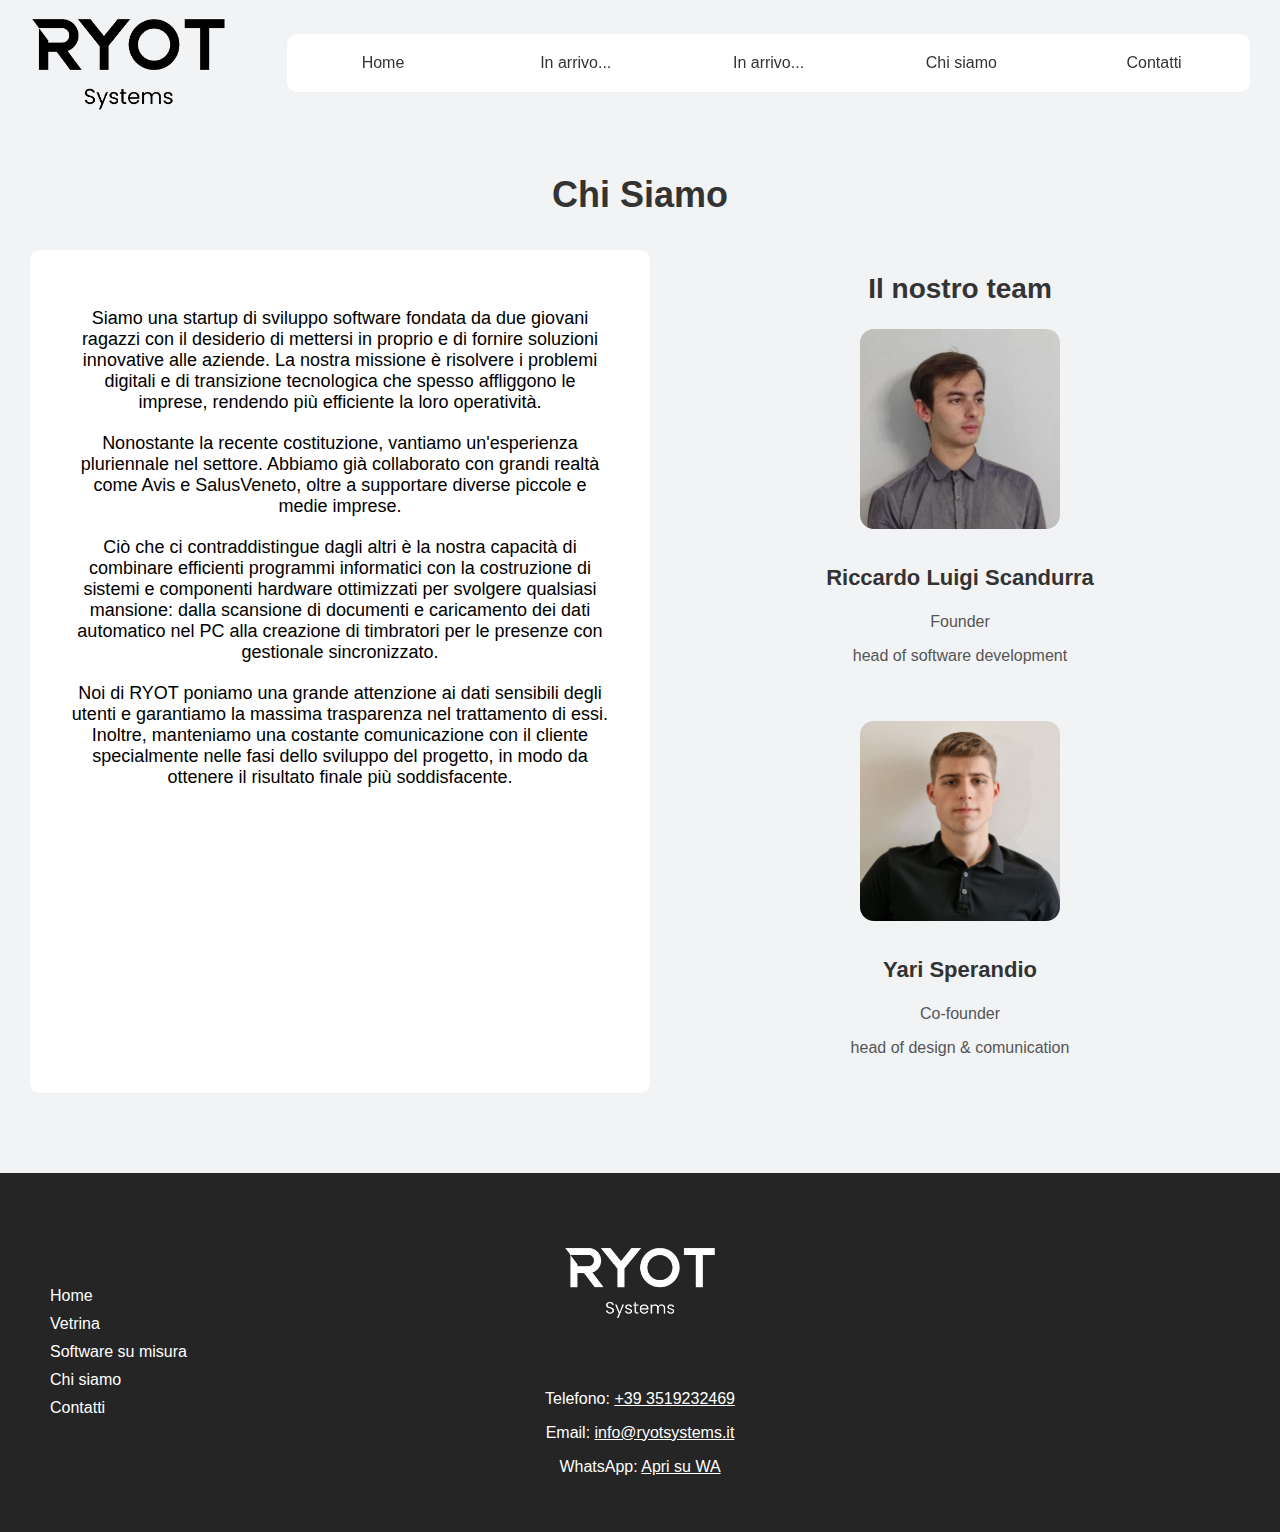
==== chisiamo.html @ 0d629e20 "Add files via upload" ====
<!DOCTYPE html>
<html lang="it">
<head>
    <meta charset="UTF-8">
    <meta name="viewport" content="width=device-width, initial-scale=1.0">
    <title>Ryot Systems - Chi Siamo</title>
    <style>
        body {
            font-family: Arial, sans-serif;
            margin: 0;
            padding: 0;
            background-color: #f2f3f5;
            display: flex;
            flex-direction: column;
            min-height: 100vh;
        }
        .content {
            margin-top: 130px;
            padding: 20px;
            display: flex;
            justify-content: center;
            flex-wrap: wrap;
            flex: 1;
        }
        .about-section {
            background-color: #ffffff;
            color: #000000;
            padding: 40px;
            border-radius: 10px;
            text-align: center;
            flex: 1;
            margin: 10px;
        }
        .about-section p {
            font-size: 18px;
            margin-bottom: 20px;
        }
        .team {
            padding: 20px;
            border-radius: 10px;
            margin: 10px;
            text-align: center;
            flex: 1;
            padding-top: 0;
        }
        .team h2 {
            font-size: 28px;
            color: #333;
        }
        .team-members {
            display: flex;
            justify-content: center;
            flex-wrap: wrap;
            gap: 40px;
        }
        .team-member {
            text-align: center;
            width: 300px;
        }
        .team-member img {
            width: 200px;
            border-radius: 7%;
            object-fit: cover;
            margin-bottom: 10px;
        }
        .team-member h3 {
            font-size: 22px;
            color: #333;
        }
        .team-member p {
            text-align: center;
            font-size: 16px;
            color: #555;
        }
        .content h1 {
            width: 100%;
            text-align: center;
            font-size: 36px;
            color: #333;
        }
    </style>
</head>
<body>
    <div id="header-container"></div>

    <div class="content">
        <h1>Chi Siamo</h1>
        <div class="about-section">
            <p>Siamo una startup di sviluppo software fondata da due giovani ragazzi con il desiderio di mettersi in proprio e di fornire soluzioni innovative alle aziende. La nostra missione è risolvere i problemi digitali e di transizione tecnologica che spesso affliggono le imprese, rendendo più efficiente la loro operatività.</p>
            <p>Nonostante la recente costituzione, vantiamo un'esperienza pluriennale nel settore. Abbiamo già collaborato con grandi realtà come Avis e SalusVeneto, oltre a supportare diverse piccole e medie imprese.</p>
            <p>Ciò che ci contraddistingue dagli altri è la nostra capacità di combinare efficienti programmi informatici con la costruzione di sistemi e componenti hardware ottimizzati per svolgere qualsiasi mansione: dalla scansione di documenti e caricamento dei dati automatico nel PC alla creazione di timbratori per le presenze con gestionale sincronizzato.</p>
            <p>Noi di RYOT poniamo una grande attenzione ai dati sensibili degli utenti e garantiamo la massima trasparenza nel trattamento di essi. Inoltre, manteniamo una costante comunicazione con il cliente specialmente nelle fasi dello sviluppo del progetto, in modo da ottenere il risultato finale più soddisfacente.</p>
        </div>

        <div class="team">
            <h2>Il nostro team</h2>
            <div class="team-members">
                <div class="team-member">
                    <img src="images/Riccardo.jpg" alt="Membro del Team">
                    <h3>Riccardo Luigi Scandurra</h3>
                    <p>Founder</p>
                    <p>head of software development</p>
                </div>
                <div class="team-member">
                    <img src="images/Yari.jpg" alt="Membro del Team">
                    <h3>Yari Sperandio</h3>
                    <p>Co-founder</p>
                    <p>head of design & comunication</p>
                </div>
            </div>
        </div>
    </div>

    <div id="footer"></div>

    <script>
        document.addEventListener('DOMContentLoaded', function() {
            // Carica l'header
            fetch('header.html')
                .then(response => response.text())
                .then(data => {
                    document.getElementById('header-container').innerHTML = data;
                    // Carica il CSS dell'header dopo aver inserito l'HTML
                    const headerStyle = document.createElement('link');
                    headerStyle.rel = 'stylesheet';
                    headerStyle.href = 'header.css';
                    document.head.appendChild(headerStyle);
                    initializeHeader();
                })
                .catch(error => console.error('Errore nel caricamento dell\'header:', error));

            // Carica il footer
            fetch('footer.html')
                .then(response => response.text())
                .then(data => {
                    document.getElementById('footer').innerHTML = data;
                    // Carica il CSS del footer dopo aver inserito l'HTML
                    const footerStyle = document.createElement('link');
                    footerStyle.rel = 'stylesheet';
                    footerStyle.href = 'footer.css';
                    document.head.appendChild(footerStyle);
                })
                .catch(error => console.error('Errore nel caricamento del footer:', error));

            // Funzione per inizializzare l'header dopo il caricamento
            function initializeHeader() {
                const header = document.getElementById('header');
                const logo = document.getElementById('logo');
                const logoInvert = document.getElementById('logo-invert');
                const fixedBackground = document.getElementById('fixed-background');
                const hamburgerMenu = document.getElementById('hamburger-menu');
                const nav = document.getElementById('nav');

                hamburgerMenu.addEventListener('click', function() {
                    nav.classList.toggle('active');
                });
                window.addEventListener('scroll', () => {
                    const currentScrollY = window.scrollY;
                    const newHeight = Math.max(70, 125 - currentScrollY);
                    header.style.height = newHeight + 'px';

                    const headerRect = header.getBoundingClientRect();

                    if (headerRect.bottom <= 71) {
                        fixedBackground.style.visibility = 'visible';
                        logoInvert.style.clipPath = 'inset(0 0 0 0)';
                    } else {
                        fixedBackground.style.visibility = 'hidden';
                    }
                });
            }
        });
    </script>
</body>
</html>
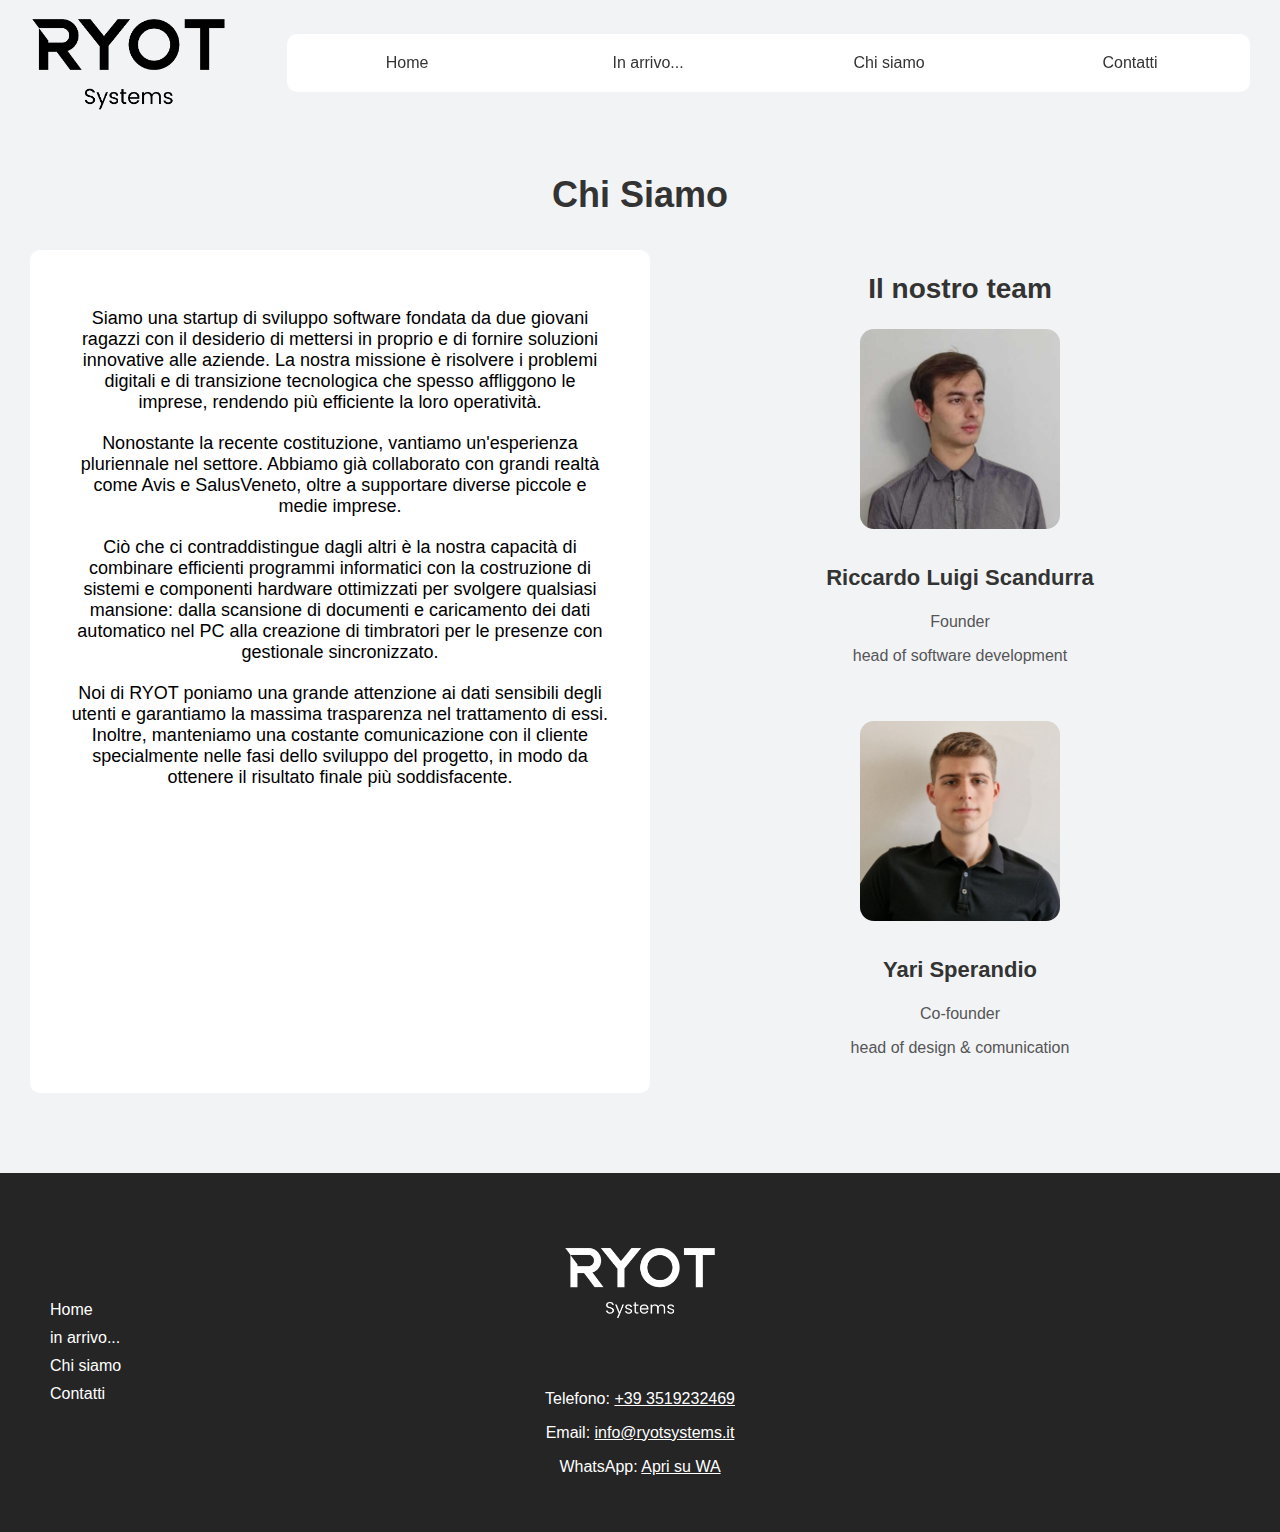
==== commit 71a3f22b: "Add files via upload" ====
--- a/chisiamo.html
+++ b/chisiamo.html
@@ -4,6 +4,7 @@
     <meta charset="UTF-8">
     <meta name="viewport" content="width=device-width, initial-scale=1.0">
     <title>Ryot Systems - Chi Siamo</title>
+    <link rel="icon" type="image/png" href="/images/logoXS.png">
     <style>
         body {
             font-family: Arial, sans-serif;
@@ -161,12 +162,6 @@
 
                     const headerRect = header.getBoundingClientRect();
 
-                    if (headerRect.bottom <= 71) {
-                        fixedBackground.style.visibility = 'visible';
-                        logoInvert.style.clipPath = 'inset(0 0 0 0)';
-                    } else {
-                        fixedBackground.style.visibility = 'hidden';
-                    }
                 });
             }
         });
